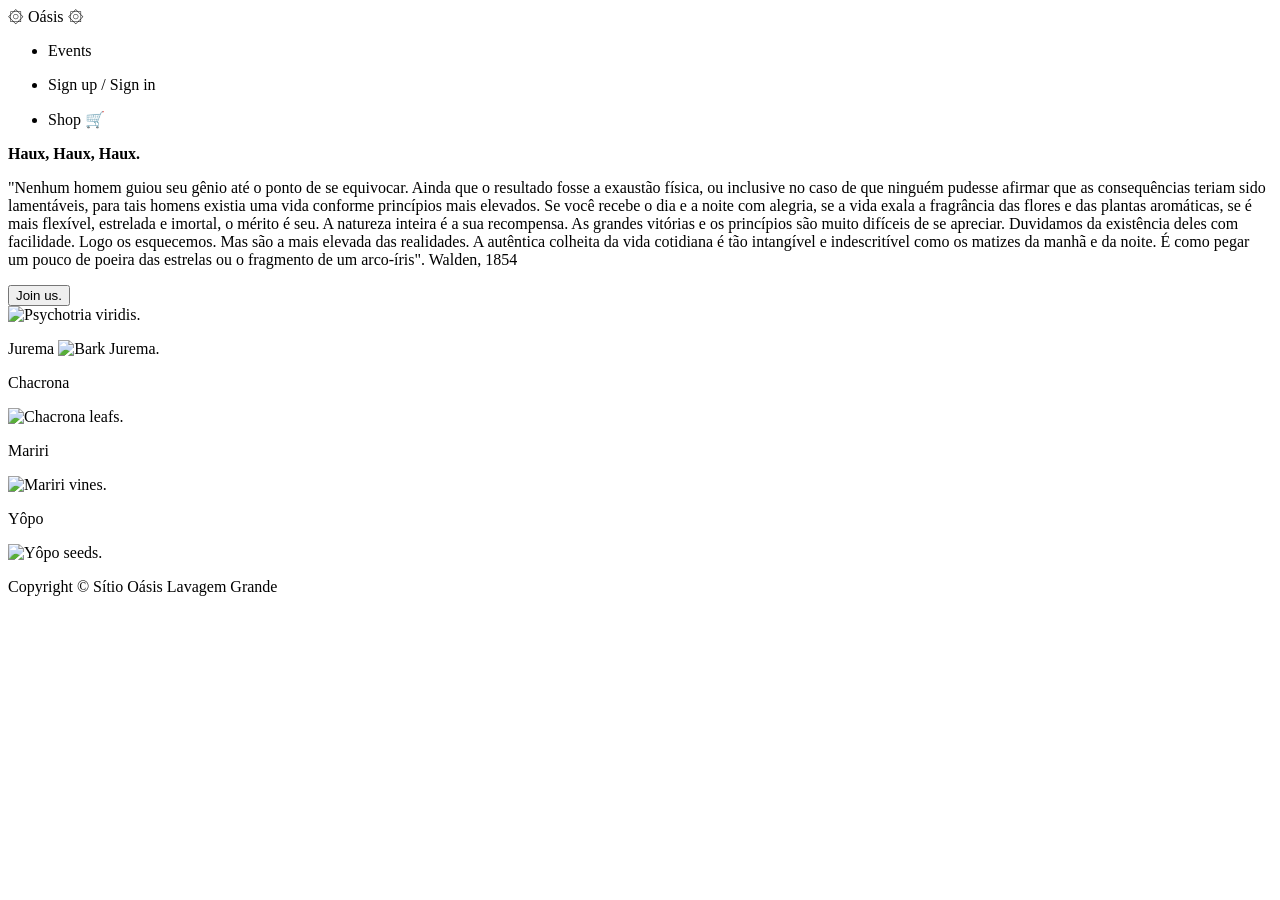
==== index.html @ 46657aac "iniciando projeto" ====
<!DOCTYPE html>
<html lang="en">
  <head>
    <meta charset="UTF-8">
    <meta http-equiv="X-UA-Compatible" content="IE=edge">
    <meta name="viewport" content="width=device-width, initial-scale=1.0">
    <title>Oasis LG</title>
    <link rel="stylesheet" href="style.css">
  </head>
  <body>
    <div class="header">
      <nav>۞ Oásis ۞</nav>
      <ul>
        <li><p href="#">Events</p></li>
        <li><p href="#">Sign up / Sign in</p></li>
        <li><p href="#">Shop 🛒</p></li>    
      </ul>
    </div>
    <div class="content">
        <div class="text">
        <strong>Haux, Haux, Haux.</strong>
        <p>"Nenhum homem guiou seu gênio até o ponto de se equivocar. Ainda que o resultado fosse a exaustão física, ou inclusive no caso de que ninguém pudesse afirmar que as consequências teriam sido lamentáveis, para tais homens existia uma vida conforme princípios mais elevados. Se você recebe o dia e a noite com alegria, se a vida exala a fragrância das flores e das plantas aromáticas, se é mais flexível, estrelada e imortal, o mérito é seu. A natureza inteira é a sua recompensa. As grandes vitórias e os princípios são muito difíceis de se apreciar. Duvidamos da existência deles com facilidade. Logo os esquecemos. Mas são a mais elevada das realidades. A autêntica colheita da vida cotidiana é tão intangível e indescritível como os matizes da manhã e da noite. É como pegar um pouco de poeira das estrelas ou o fragmento de um arco-íris". Walden, 1854</p>
        </div>      
        <button type="button">Join us.</button>
        <div class="img">
            <img src="chacrona2.jpg" alt="Psychotria viridis.">
        </div>
    </div>
    <div class="information">
        
            <p href="#">Jurema</a></li>
            <img src="base1.jpeg" alt="Bark Jurema.">
        
          
            <p href="#">Chacrona</p>
            <img src="base1.jpeg" alt="Chacrona leafs.">
           
            <p href="#">Mariri</p>
            <img src="base1.jpeg" alt="Mariri vines.">
             
            <p href="#">Yôpo</p>
            <img src="base1.jpeg" alt="Yôpo seeds.">
    </div>
  <div class="footer">
    <p> Copyright © Sítio Oásis Lavagem Grande</p>
  </div>
  </body>
  <foot>

  </foot>
</html>
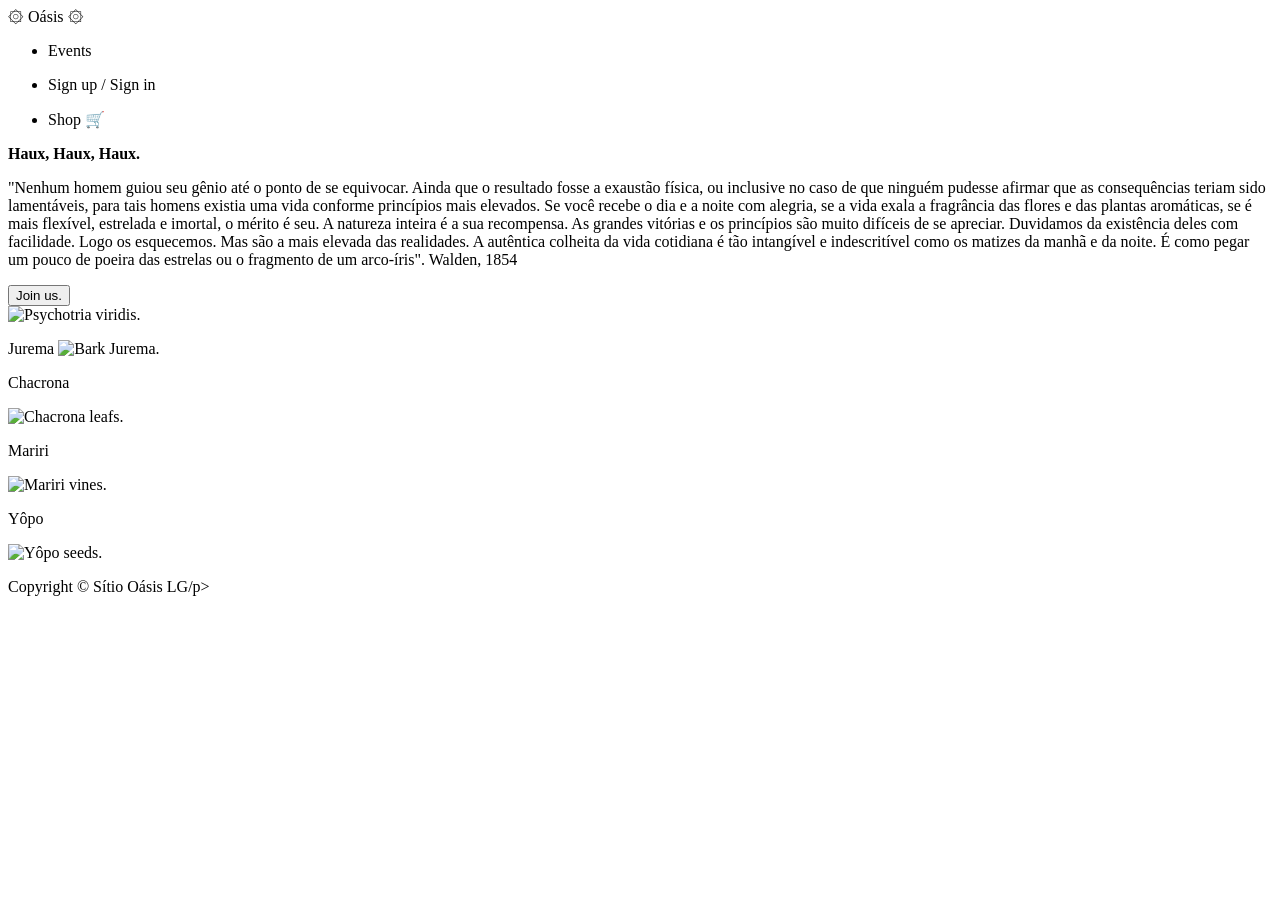
==== commit bc2a5b79: "Update index.html Organizing texts" ====
--- a/index.html
+++ b/index.html
@@ -19,7 +19,14 @@
     <div class="content">
         <div class="text">
         <strong>Haux, Haux, Haux.</strong>
-        <p>"Nenhum homem guiou seu gênio até o ponto de se equivocar. Ainda que o resultado fosse a exaustão física, ou inclusive no caso de que ninguém pudesse afirmar que as consequências teriam sido lamentáveis, para tais homens existia uma vida conforme princípios mais elevados. Se você recebe o dia e a noite com alegria, se a vida exala a fragrância das flores e das plantas aromáticas, se é mais flexível, estrelada e imortal, o mérito é seu. A natureza inteira é a sua recompensa. As grandes vitórias e os princípios são muito difíceis de se apreciar. Duvidamos da existência deles com facilidade. Logo os esquecemos. Mas são a mais elevada das realidades. A autêntica colheita da vida cotidiana é tão intangível e indescritível como os matizes da manhã e da noite. É como pegar um pouco de poeira das estrelas ou o fragmento de um arco-íris". Walden, 1854</p>
+        <p>"Nenhum homem guiou seu gênio até o ponto de se equivocar. Ainda que o resultado fosse a exaustão física, 
+          ou inclusive no caso de que ninguém pudesse afirmar que as consequências teriam sido lamentáveis, para tais 
+          homens existia uma vida conforme princípios mais elevados. Se você recebe o dia e a noite com alegria, se a 
+          vida exala a fragrância das flores e das plantas aromáticas, se é mais flexível, estrelada e imortal, o mérito 
+          é seu. A natureza inteira é a sua recompensa. As grandes vitórias e os princípios são muito difíceis de se 
+          apreciar. Duvidamos da existência deles com facilidade. Logo os esquecemos. Mas são a mais elevada das realidades. 
+          A autêntica colheita da vida cotidiana é tão intangível e indescritível como os matizes da manhã e da noite. 
+          É como pegar um pouco de poeira das estrelas ou o fragmento de um arco-íris". Walden, 1854</p>
         </div>      
         <button type="button">Join us.</button>
         <div class="img">
@@ -42,10 +49,10 @@
             <img src="base1.jpeg" alt="Yôpo seeds.">
     </div>
   <div class="footer">
-    <p> Copyright © Sítio Oásis Lavagem Grande</p>
+    <p> Copyright © Sítio Oásis LG/p>
   </div>
   </body>
   <foot>
 
   </foot>
-</html>+</html>
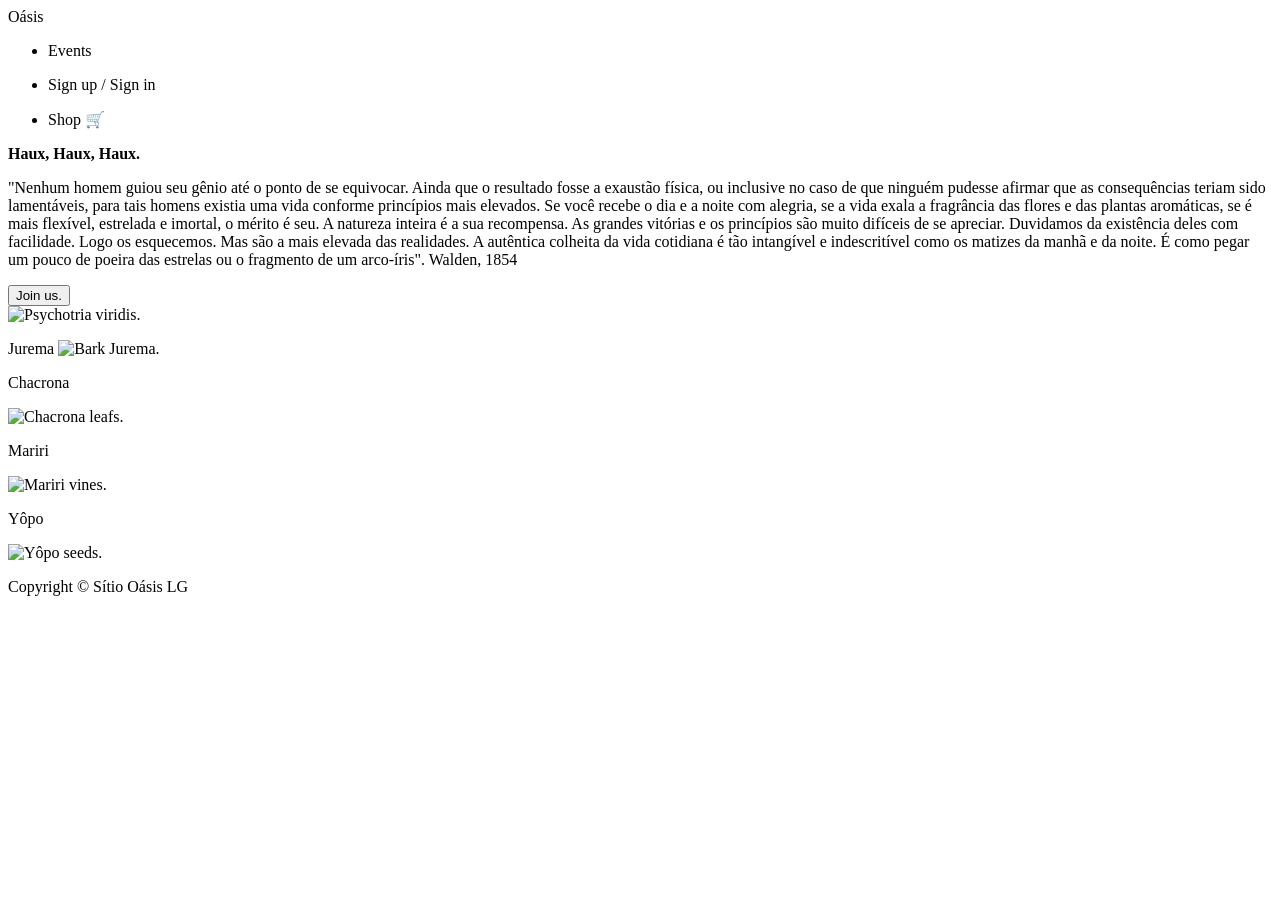
==== commit 5c79ee9b: "Update index.html Just some little corrections inside html" ====
--- a/index.html
+++ b/index.html
@@ -9,7 +9,7 @@
   </head>
   <body>
     <div class="header">
-      <nav>۞ Oásis ۞</nav>
+      <a1>Oásis</a1>
       <ul>
         <li><p href="#">Events</p></li>
         <li><p href="#">Sign up / Sign in</p></li>
@@ -49,7 +49,7 @@
             <img src="base1.jpeg" alt="Yôpo seeds.">
     </div>
   <div class="footer">
-    <p> Copyright © Sítio Oásis LG/p>
+    <p>Copyright © Sítio Oásis LG</p>
   </div>
   </body>
   <foot>
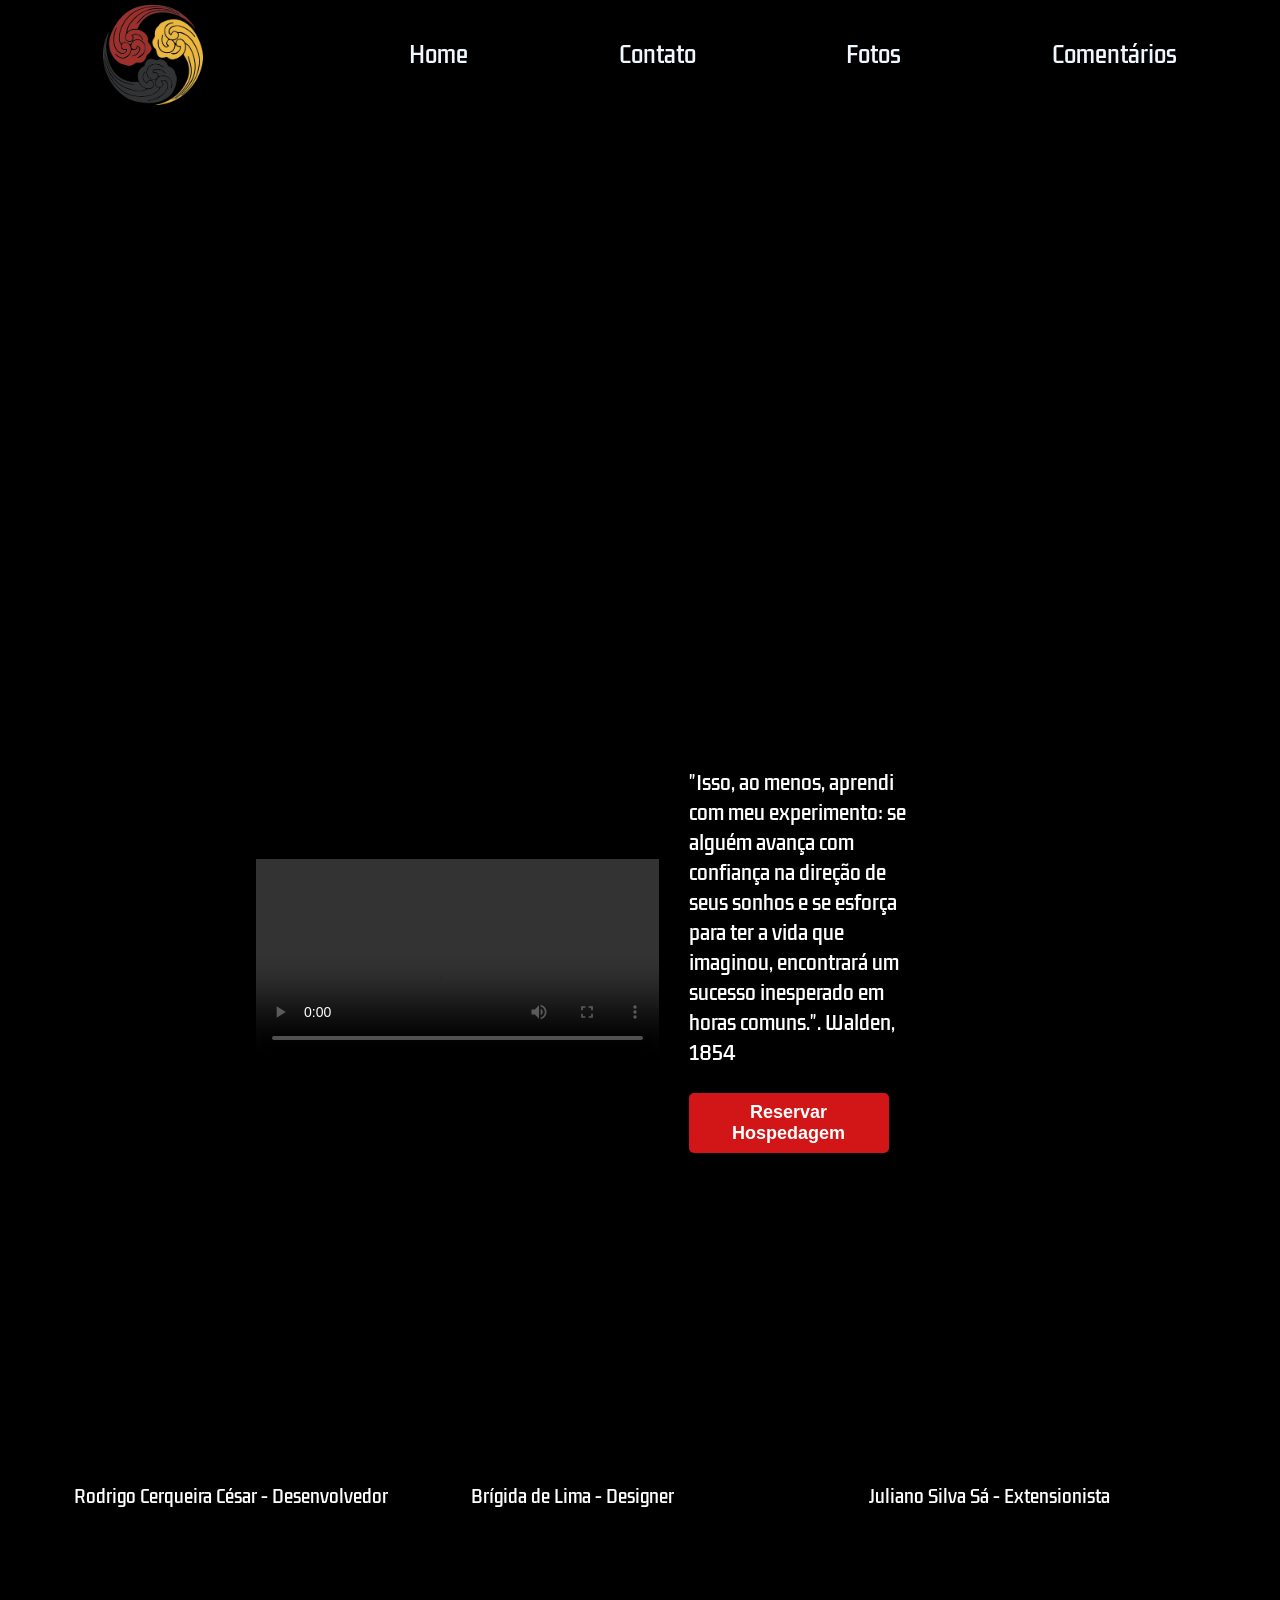
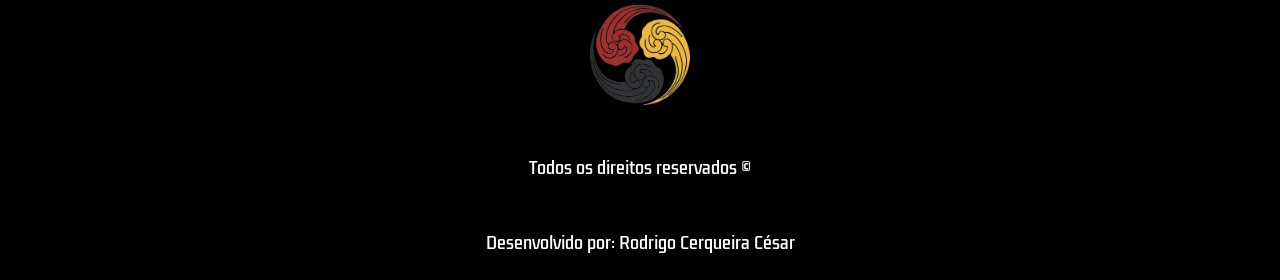
==== commit e85da964: "[MAIN] Updating Main 1.New structure 2.New midias 3.Some ideas.txt" ====
--- a/index.html
+++ b/index.html
@@ -1,58 +1,76 @@
 <!DOCTYPE html>
 <html lang="en">
-  <head>
-    <meta charset="UTF-8">
-    <meta http-equiv="X-UA-Compatible" content="IE=edge">
-    <meta name="viewport" content="width=device-width, initial-scale=1.0">
-    <title>Oasis LG</title>
-    <link rel="stylesheet" href="style.css">
-  </head>
-  <body>
-    <div class="header">
-      <a1>Oásis</a1>
-      <ul>
-        <li><p href="#">Events</p></li>
-        <li><p href="#">Sign up / Sign in</p></li>
-        <li><p href="#">Shop 🛒</p></li>    
-      </ul>
+<head>
+  <meta charset="UTF-8">
+  <meta name="viewport" content="width=device-width, initial-scale=1.0">
+  <link rel="stylesheet" href="styles.css">
+  <title>Sitio Oasis</title>
+</head>
+<body>
+    <header>
+        <img id="logo" src="./imgs/fg-removebg-preview.png" />
+        <nav>
+            <ul>
+                <a href="./index.html">
+                  <li>Home</li>
+                </a>
+                <a href="./contato.html">
+                  <li>Contato</li>
+                </a>
+                <a href="./fotos.html">
+                  <li>Fotos</li>
+                </a>
+                <a href="comentarios.html">
+                  <li>Comentários</li>
+                </a>
+            </ul>
+        </nav>
+    </header>
+    <div id="banner"></div>
+    <div id="trailer-container">
+      <div class="content">
+          <video controls class="trailer">
+              <source src="./imgs/MVI_0237.mp4" type="video/mp4">
+              Seu navegador não possui suporte para vídeos
+          </video>
+          <div id="sinopse">
+              <p class="description">
+                "Isso, ao menos, aprendi com meu experimento: se alguém avança com confiança na direção de seus sonhos e se esforça para ter a vida que imaginou, encontrará um sucesso inesperado em horas comuns.". Walden, 1854
+              </p>
+              <button class="button">Reservar Hospedagem</button>
+          </div>
+      </div>
     </div>
-    <div class="content">
-        <div class="text">
-        <strong>Haux, Haux, Haux.</strong>
-        <p>"Nenhum homem guiou seu gênio até o ponto de se equivocar. Ainda que o resultado fosse a exaustão física, 
-          ou inclusive no caso de que ninguém pudesse afirmar que as consequências teriam sido lamentáveis, para tais 
-          homens existia uma vida conforme princípios mais elevados. Se você recebe o dia e a noite com alegria, se a 
-          vida exala a fragrância das flores e das plantas aromáticas, se é mais flexível, estrelada e imortal, o mérito 
-          é seu. A natureza inteira é a sua recompensa. As grandes vitórias e os princípios são muito difíceis de se 
-          apreciar. Duvidamos da existência deles com facilidade. Logo os esquecemos. Mas são a mais elevada das realidades. 
-          A autêntica colheita da vida cotidiana é tão intangível e indescritível como os matizes da manhã e da noite. 
-          É como pegar um pouco de poeira das estrelas ou o fragmento de um arco-íris". Walden, 1854</p>
-        </div>      
-        <button type="button">Join us.</button>
-        <div class="img">
-            <img src="chacrona2.jpg" alt="Psychotria viridis.">
+
+    <div class="actor-cards-container">
+        <div class="cards-content">
+            <div class="card banner-1">Rodrigo Cerqueira César - Desenvolvedor</div>
+            <div class="card banner-2">Brígida de Lima - Designer</div>
+            <div class="card banner-3">Juliano Silva Sá - Extensionista</div>
         </div>
     </div>
-    <div class="information">
-        
-            <p href="#">Jurema</a></li>
-            <img src="base1.jpeg" alt="Bark Jurema.">
-        
-          
-            <p href="#">Chacrona</p>
-            <img src="base1.jpeg" alt="Chacrona leafs.">
-           
-            <p href="#">Mariri</p>
-            <img src="base1.jpeg" alt="Mariri vines.">
-             
-            <p href="#">Yôpo</p>
-            <img src="base1.jpeg" alt="Yôpo seeds.">
-    </div>
-  <div class="footer">
-    <p>Copyright © Sítio Oásis LG</p>
-  </div>
-  </body>
-  <foot>
 
-  </foot>
-</html>
+    <footer>
+        <img style="object-fit: contain;" id="logo" src="./imgs/fg-removebg-preview.png"/>
+        <span>Todos os direitos reservados ©</span>
+        <span>Desenvolvido por: Rodrigo Cerqueira César</span>
+
+        <nav class="footer-navigation">
+          <ul class="footer-list">
+              <a href="./index.html">
+                <li>Home</li>
+              </a>
+              <a href="./contato.html">
+                <li>Contato</li>
+              </a>
+              <a href="./fotos.html">
+                <li>Fotos</li>
+              </a>
+              <a href="comentarios.html">
+                <li>Comentários</li>
+              </a>
+          </ul>
+      </nav>
+    </footer>
+</body>
+</html>
--- a/styles.css
+++ b/styles.css
@@ -0,0 +1,235 @@
+@import url('https://fonts.googleapis.com/css2?family=Kdam+Thmor+Pro&display=swap');
+
+* {
+    margin: 0;
+    padding: 0;
+    background-color: black;
+    list-style: none;
+    text-decoration: none;
+}
+
+header {
+    height: 110px;
+    display: flex;
+    justify-content: space-around;
+    align-items: center;
+}
+
+nav {
+    width: 60%;
+}
+
+ul {
+    display: flex;
+    width: 100%;
+    justify-content: space-between;
+}
+
+li {
+    list-style: none;
+    color: aliceblue;
+    cursor: pointer;
+    font-size:22px;
+    transition: .5s;
+    font-family: 'Kdam Thmor Pro', sans-serif;
+
+}
+
+li:hover {
+    color: #D21617;
+}
+
+#logo {
+    width: 100px;
+    height: auto;
+}
+
+#banner {
+    background-image: url('https://thedunesuae.com/wp-content/uploads/2019/11/banner_about.jpg');
+    background-position: 50% 50%;
+    background-size: cover;
+    width: 100%;
+    height: 600px;
+}
+
+#trailer-container {
+    width: 100%;
+    height: 400px;
+    display: flex;
+    justify-content: center;
+    margin-top: 50px;
+}
+
+.content {
+    width: 60%;
+    display: flex;
+    align-items: center;
+    justify-content: space-between;
+}
+
+.trailer {
+    width: 60%;
+}
+
+#sinopse {
+    width: 50%;
+    display: flex;
+    flex-direction: column;
+    justify-content: space-between;
+    margin-left: 30px;
+}
+
+.description {
+    color: #fff;
+    font-size: 19px;
+    font-family: 'Kdam Thmor Pro', sans-serif;
+    width: 70%;
+}
+
+.button {
+    width: 200px;
+    height: 60px;
+    background-color: #D21617;
+    color: #fff;
+    padding: 8px 10px;
+    border-radius: 5px;
+    cursor: pointer;
+    transition: .8s;
+    font-size: 18px;
+    display: flex;
+    justify-content: center;
+    align-items: center;
+    font-weight: bold;
+    border: none;
+    outline: none;
+    margin-top: 25px;
+}
+
+.button:hover {
+    background-color: #fff;
+    color: #000;
+}
+
+.actor-cards-container {
+    width: 100%;
+    display: flex;
+    justify-content: center;
+    margin-top: 50px;
+}
+
+.cards-content {
+    width: 90%;
+    display: grid;
+    grid-template-columns: repeat(3, 1fr);
+    row-gap: 20px;
+    column-gap: 40px;
+}
+
+.card {
+    width: 100%;
+    height: 300px;
+    background-size: cover;
+    background-position: 50% 50%;
+    border-radius: 5px;
+    cursor: pointer;
+    transition: 1s;
+    display: flex;
+    flex-direction: column;
+    justify-content: flex-end;
+    padding: 0 0 20px 10px;
+    color: #fff;
+    font-size: 17px;
+    font-family: 'Kdam Thmor Pro', sans-serif;
+}
+
+.card:hover {
+    transform: scale(1.03);
+}
+
+.banner-1 {
+    background-image: url('https://i.pinimg.com/564x/d4/5a/fd/d45afdf13558088bba17fff873feff74.jpg');
+}
+
+.banner-2 {
+    background-image: url('https://i.pinimg.com/564x/0b/ea/6e/0bea6ebb6630ea6c13e8ea9b2aa89dbe.jpg');
+}
+
+.banner-3 {
+    background-image: url('https://i.pinimg.com/564x/1f/57/31/1f573130f1f8b526c4e11ce7c9adef28.jpg');
+}
+
+footer {
+    height: 300px;
+    margin-top: 50px;
+    display: flex;
+    flex-direction: column;
+    align-items: center;
+    justify-content: space-around;
+}
+
+span {
+    color: #fff;
+    font-family: 'Kdam Thmor Pro', sans-serif;
+}
+
+.footer-navigation {
+    display: none;
+}
+
+.footer-list {
+    display: flex;
+    flex-direction: column;
+    align-items: center;
+}
+
+@media(max-width: 768px) {
+    .footer-navigation {
+        display: block;
+    }
+
+    nav {
+        display: none;
+    }
+
+    #banner {
+        background-position: 40%;
+    }
+
+    #trailer-container {
+        width: 100%;
+        height: 400px;
+        display: flex;
+        flex-direction: column;
+    }
+
+    .content {
+        width: 95%;
+        display: flex;
+        flex-direction: column;
+    }
+
+    .trailer {
+        width: 100%;
+    }
+
+    #sinopse {
+        width: 95%;
+        display: flex;
+        flex-direction: column;
+        justify-content: space-between;
+    }
+
+    .description {
+        width: 100%;
+    }
+
+    .button {
+        width: 100%;
+        margin-top: 30px;
+    }
+
+    .cards-content {
+        grid-template-columns: 1fr;
+        margin-top: 150px;
+    }
+}
